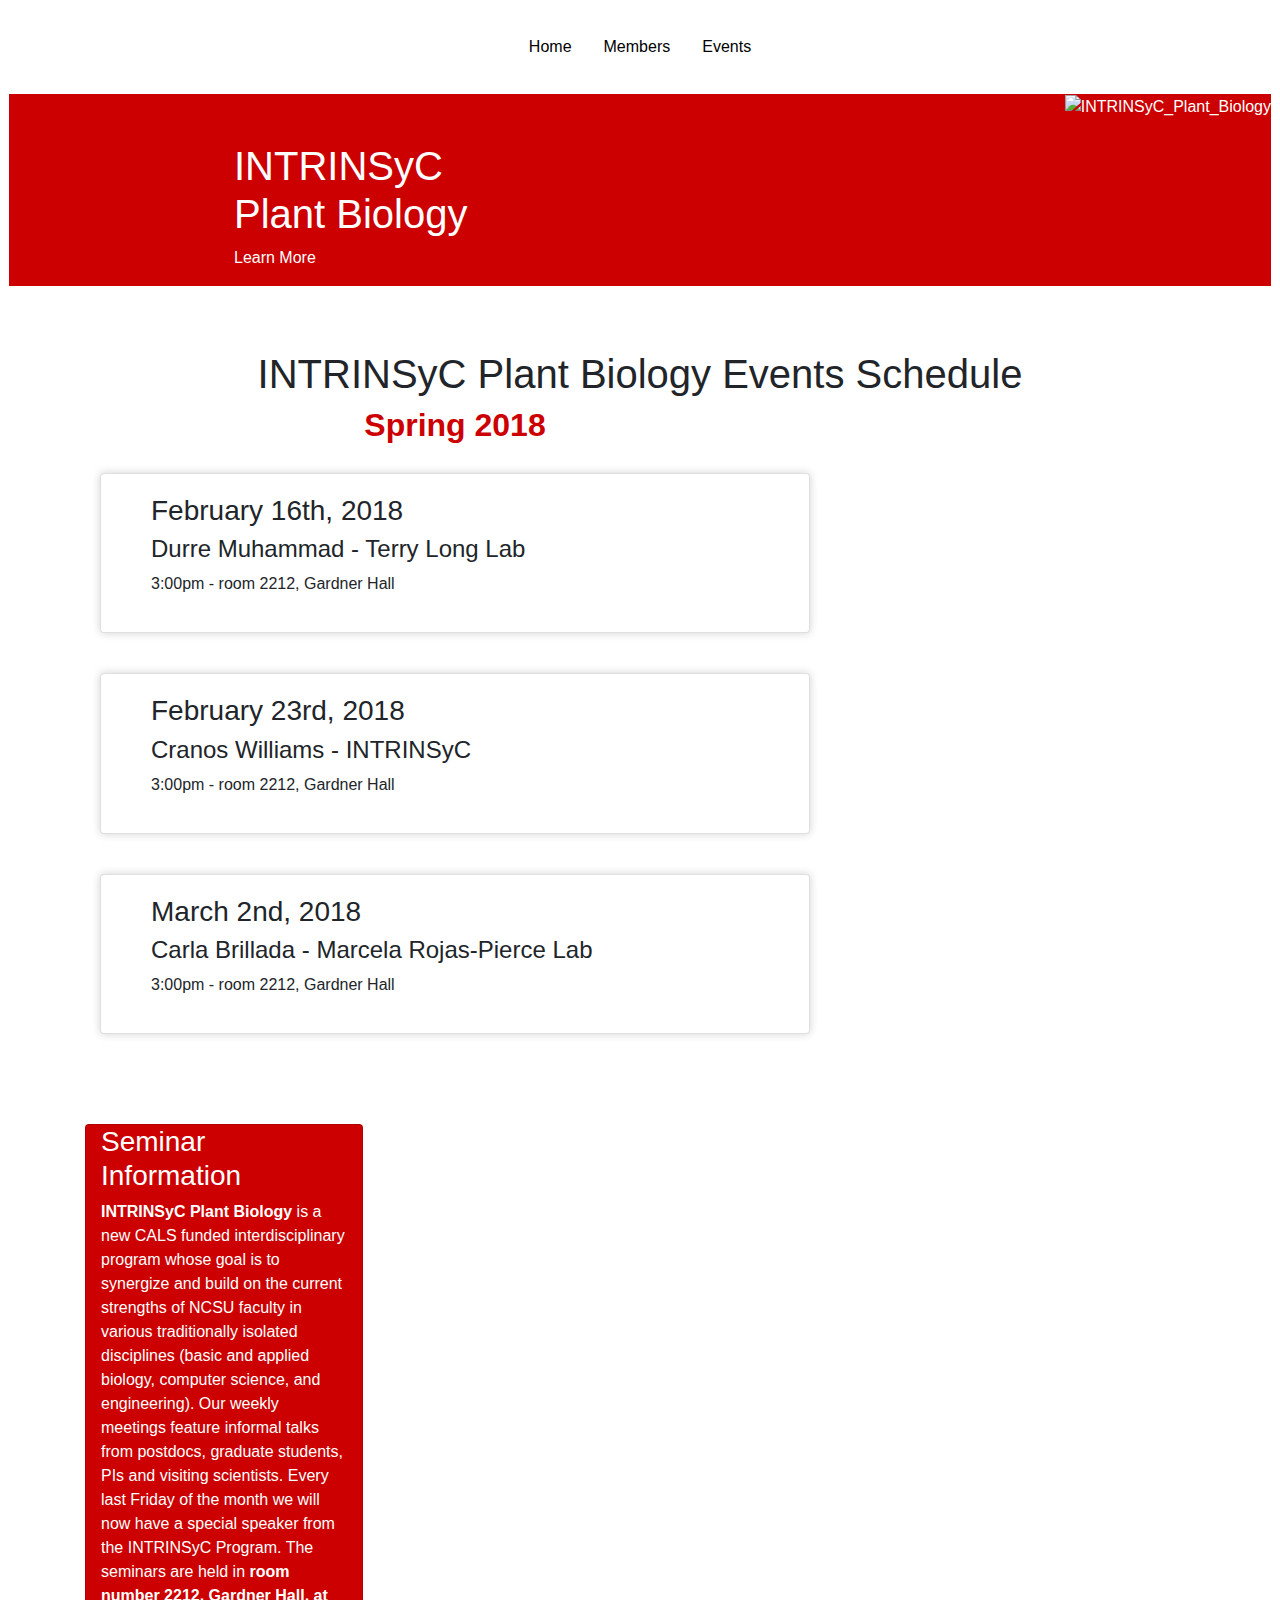
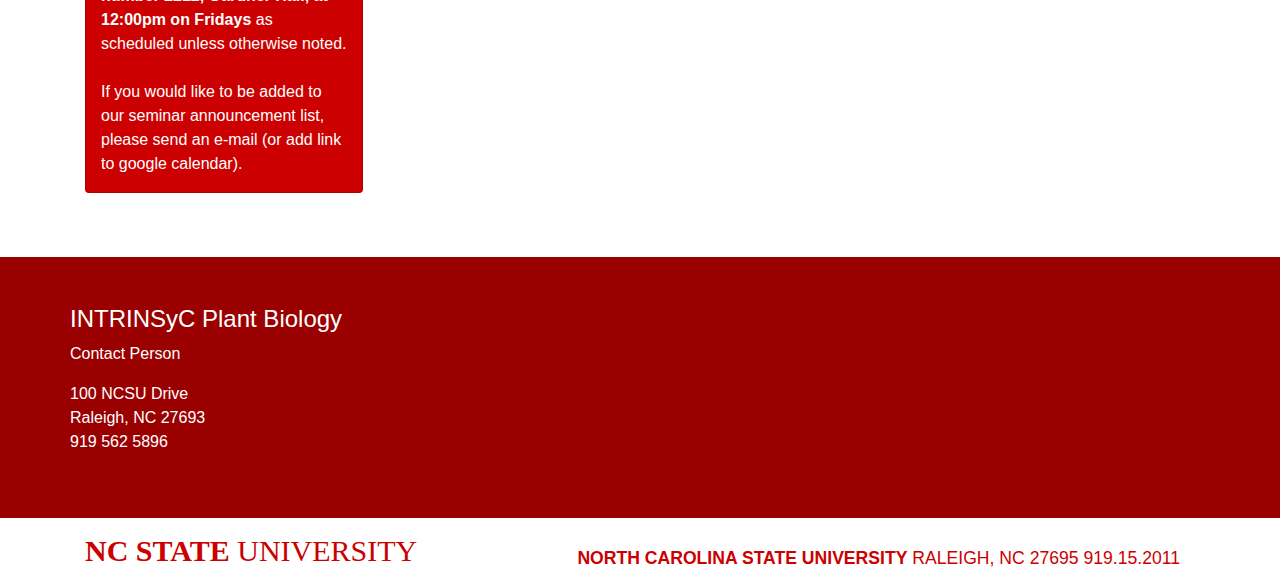
==== events.html @ d228aa4b "website" ====
<!DOCTYPE html>
<html lang="en">

<head>
    <meta charset="utf-8">
    <meta http-equiv="X-UA-Compatible" content="IE=edge">
    <meta name="viewport" content="width=device-width, initial-scale=1">
    <title>INTRINSyC Plant Biology</title>
    <!-- Bootstrap -->
    <link rel="stylesheet" href="https://maxcdn.bootstrapcdn.com/bootstrap/4.0.0/css/bootstrap.min.css" integrity="sha384-Gn5384xqQ1aoWXA+058RXPxPg6fy4IWvTNh0E263XmFcJlSAwiGgFAW/dAiS6JXm" crossorigin="anonymous">
    <link href="https://cdn.ncsu.edu/brand-assets/bootstrap/css/bootstrap.min.css" rel="stylesheet">
    <link rel="stylesheet" type="text/css" href="assets/css/style.css">
    <!-- HTML5 Shim and Respond.js IE8 support of HTML5 elements and media queries -->
    <!-- WARNING: Respond.js doesn't work if you view the page via file:// -->
    <!--[if lt IE 9]>
      <script src="https://oss.maxcdn.com/libs/html5shiv/3.7.0/html5shiv.js"></script>
      <script src="https://oss.maxcdn.com/libs/respond.js/1.4.2/respond.min.js"></script>
    <![endif]-->
</head>

<body>
    <div id="ncstate-utility-bar showBrick=0"></div>
    <header>
        <nav>
            <ul class="nav justify-content-center">
                <li class="nav-item">
                    <a class="nav-link active" href="index.html">Home</a>
                </li>
                <li class="nav-item">
                    <a class="nav-link" href="memberlabs.html">Members</a>
                </li>
                <li class="nav-item">
                    <a class="nav-link" href="events.html">Events</a>
                </li>
            </ul>
        </nav>
    </header>
    <header class="landing-header">
        <!-- <div class="container"> -->
            <div class="row">
            <div class="col-lg-6 top-section">
                <h1>INTRINSyC <br>Plant Biology</h1>
                <p><a href="index.html" class="learn-link">Learn More</a></p>
            </div>
            <div class="col-lg-6">
                <picture>
                    <img src="https://web.ncsu.edu/ncstate-theme-demo/wp-content/uploads/2014/06/copperwolves1.jpg" class="img-responsive" alt="INTRINSyC_Plant_Biology">
                </picture>
            </div>
        </div>
        <!-- </div> -->
    </header>
    <main>
        <div class="row">
            <div class="container">
                <h1 class="text-center">INTRINSyC Plant Biology Events Schedule</h1>
                <div id="events" class="col-lg-8 col-md-7 col-sm-12"></div>
                <div class="card info-card col-lg-3 col-lg-offset-1 col-md-offset-1 col-md-5 col-sm-12">
                    <h3>Seminar Information</h3>
                    <p><b>INTRINSyC Plant Biology</b> is a new CALS funded interdisciplinary program whose goal is to synergize and build on the current strengths of NCSU faculty in various traditionally isolated disciplines (basic and applied biology, computer science, and engineering). Our weekly meetings feature informal talks from postdocs, graduate students, PIs and visiting scientists. Every last Friday of the month we will now have a special speaker from the INTRINSyC Program. The seminars are held in <b>room number 2212, Gardner Hall, at 12:00pm on Fridays</b> as scheduled unless otherwise noted. <br><br>If you would like to be added to our seminar announcement list, please send an e-mail (or add link to google calendar).
                </div>
            </div>
        </div>
<!--         <div class="container calendar">
            <iframe src="https://calendar.google.com/calendar/embed?src=j2bu650tg4dj9j7ijab3d9jnrg%40group.calendar.google.com&ctz=America%2FNew_York" style="border: 0" width="800" height="600" frameborder="0" scrolling="no"></iframe>
        </div> -->
    </main>
    <footer>
        <div class="container main-footer">
            <div class="footer-address">
                <h4>INTRINSyC Plant Biology</h4>
                <p>Contact Person</p>
                <address>100 NCSU Drive
                    <br> Raleigh, NC 27693
                    <br> 919 562 5896
                </address>
            </div>
        </div>
        <div class="sub-footer">
            <div class="container">
                <h4><strong>NC STATE</strong> UNIVERSITY</h4>
                <address>
                    <span><strong>NORTH CAROLINA STATE UNIVERSITY</strong></span>
                    <span>RALEIGH, NC 27695</span>
                    <span>919.15.2011</span>
                </address>
            </div>
        </div>
    </footer>
    <!-- jQuery (necessary for Bootstrap's JavaScript plugins) -->
    <script src="https://ajax.googleapis.com/ajax/libs/jquery/2.1.0/jquery.min.js"></script>
    <script src="https://code.jquery.com/jquery-3.2.1.slim.min.js" integrity="sha384-KJ3o2DKtIkvYIK3UENzmM7KCkRr/rE9/Qpg6aAZGJwFDMVNA/GpGFF93hXpG5KkN" crossorigin="anonymous"></script>
    <script src="https://cdnjs.cloudflare.com/ajax/libs/popper.js/1.12.9/umd/popper.min.js" integrity="sha384-ApNbgh9B+Y1QKtv3Rn7W3mgPxhU9K/ScQsAP7hUibX39j7fakFPskvXusvfa0b4Q" crossorigin="anonymous"></script>
    <script src="https://maxcdn.bootstrapcdn.com/bootstrap/4.0.0/js/bootstrap.min.js" integrity="sha384-JZR6Spejh4U02d8jOt6vLEHfe/JQGiRRSQQxSfFWpi1MquVdAyjUar5+76PVCmYl" crossorigin="anonymous"></script>
    <!-- Include all compiled plugins (below), or include individual files as needed -->
    <script src="https://cdn.ncsu.edu/brand-assets/bootstrap/js/bootstrap.min.js"></script>
    <!-- NCSU utility bar -->
    <script src="https://cdn.ncsu.edu/brand-assets/utility-bar/ub.php?googleCustomSearchCode=[INSERT CUSTOM SEARCH CODE]&placeholder=[search ncsu.edu]&maxWidth=1100&color=gray&showBrick=1"></script>
    <script type="text/javascript" src="./assets/js/app.js"></script>
</body>

</html>
---- assets/css/style.css ----
picture {
    float: right;
}

main {
    margin: 4em 0;
}

nav {
    padding: 1.7em 0;
}

nav li a {
    color: #000;
}

nav li a:hover {
    border-bottom: 2px solid #cc0000;
    background-color: #fff;
    color: #000;
}

footer {
    color: #fff;
    background-color: #9a0000;
    clear: both;
    margin: auto;
    position: relative;
}

h1 {
	font-family: UniversCondensed,Arial,sans-serif;
}

.landing-header {
    background-color: #c00;
    color: #fff;
    margin: 0 9px;
}

.top-section {
    padding-top: 3em;
    padding-left: 15em;
}

.phone {
    font-weight: 600;
}

.learn-link {
	color: #fff;
}

.season-text {
	font-family: UniversCondensed,Arial,sans-serif;
	font-weight: 700;
	padding-bottom: 20px;
	color: #c00;
}

.main-footer {
    padding: 3em 0;
}

.sub-footer {
    background-color: #fff;
    color: #c00;
    padding: 15px 0;
}

.sub-footer address {
    float: right;
    max-height: 40px;
    padding: 0 15px;
    font-size: 1.1em;
    line-height: 1.8;
    margin: 0;
    padding-top: 10px;
}

.sub-footer h4 {
    float: left;
    font-family: UniversCondensed;
    font-size: 30px;
    margin: 0;
}

.card-footer {
    background-color: #fff;
}

.footer2 {
    border-top: none;
}

.weblink {
    display: block;
}

.event-card {
	padding-left: 30px;
    margin-bottom: 40px;
    box-shadow: 0 0 8px rgba(33, 33, 33, .2);
    transition: box-shadow .3s;
}

.event-card:hover {
    box-shadow: 0 0 20px rgba(33, 33, 33, .2);
}

.member-card {
	padding-bottom: 20px;
	margin-bottom: 30px;
    box-shadow: 0 0 8px rgba(33, 33, 33, .2);
    transition: box-shadow .3s;	
}

.card-block {
	padding-left: 15px;
}

.member-card:hover {
    box-shadow: 0 0 20px rgba(33, 33, 33, .2);	
}

.info-card {
	background-color: #c00;
	color: white;
	margin-top: 90px;
}

.calendar {
    margin-top: 150px;
}

#memberLabs {
	padding-top: 50px;
}
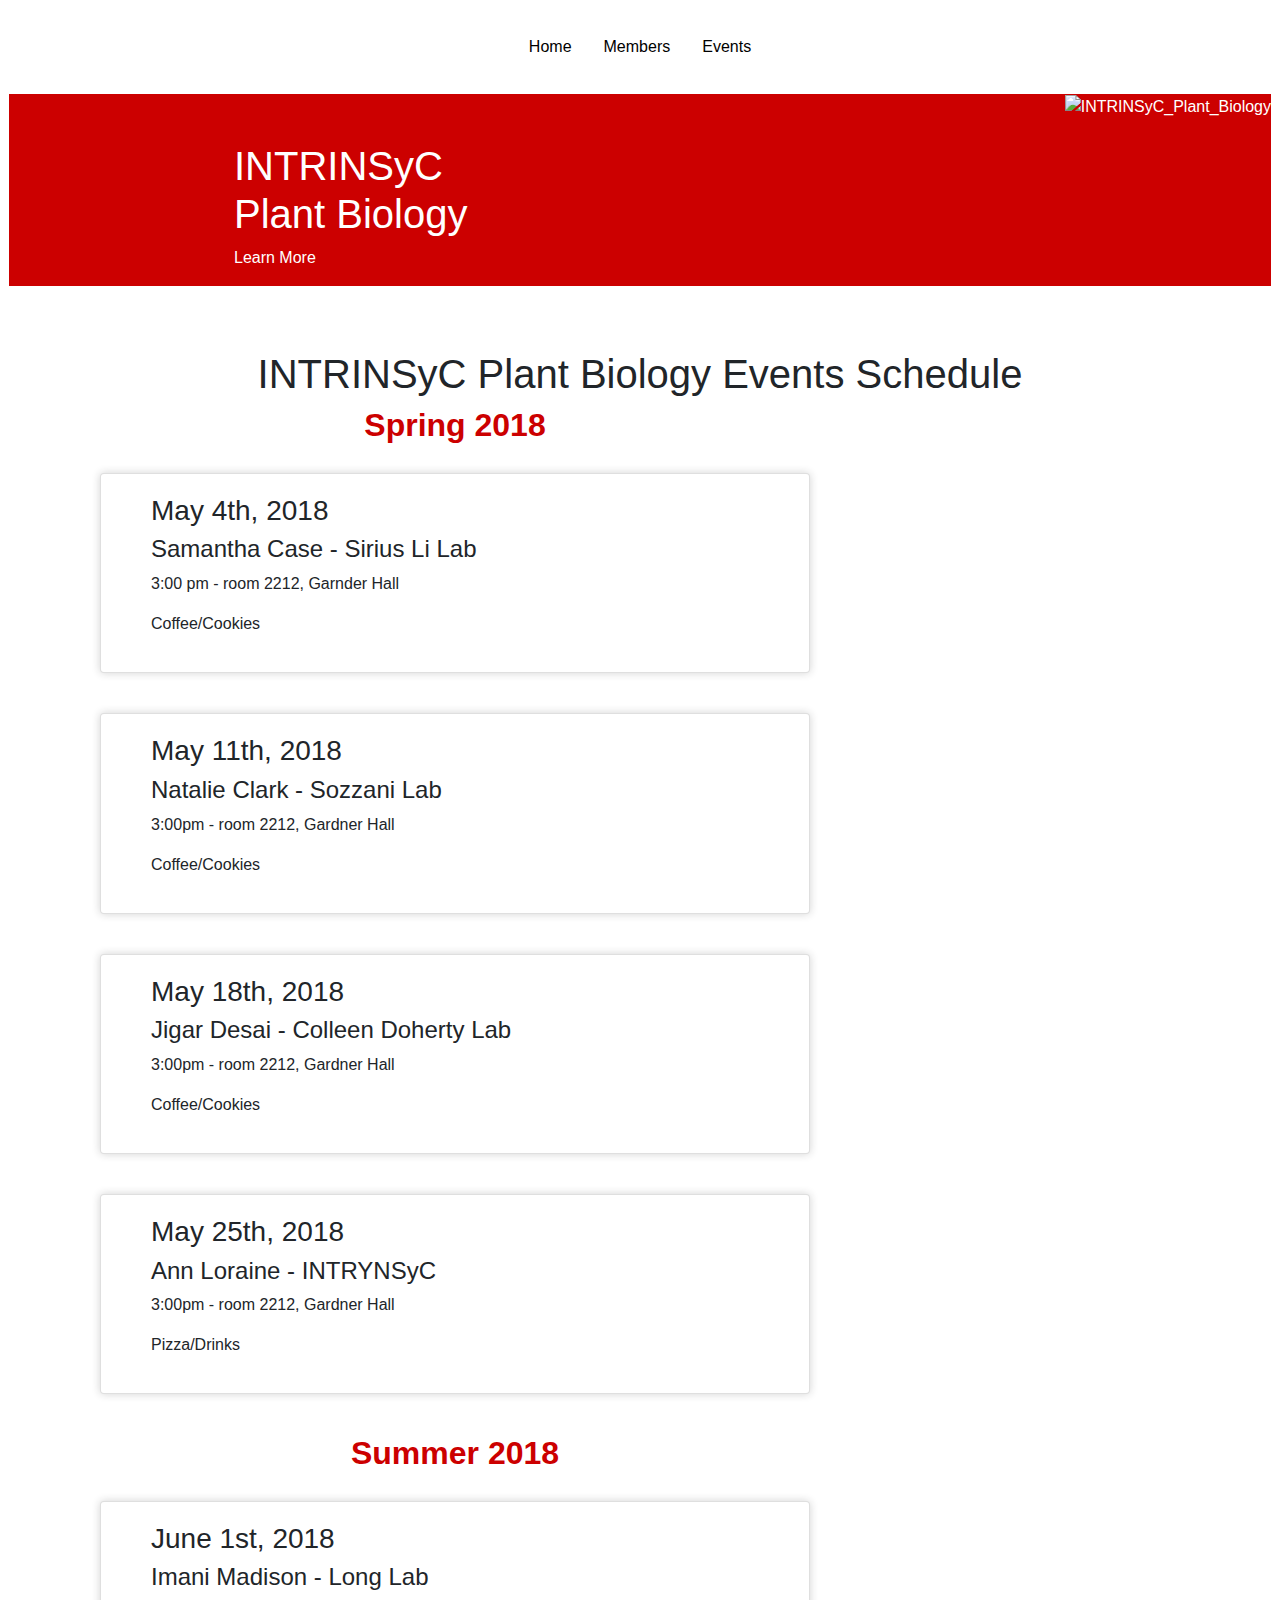
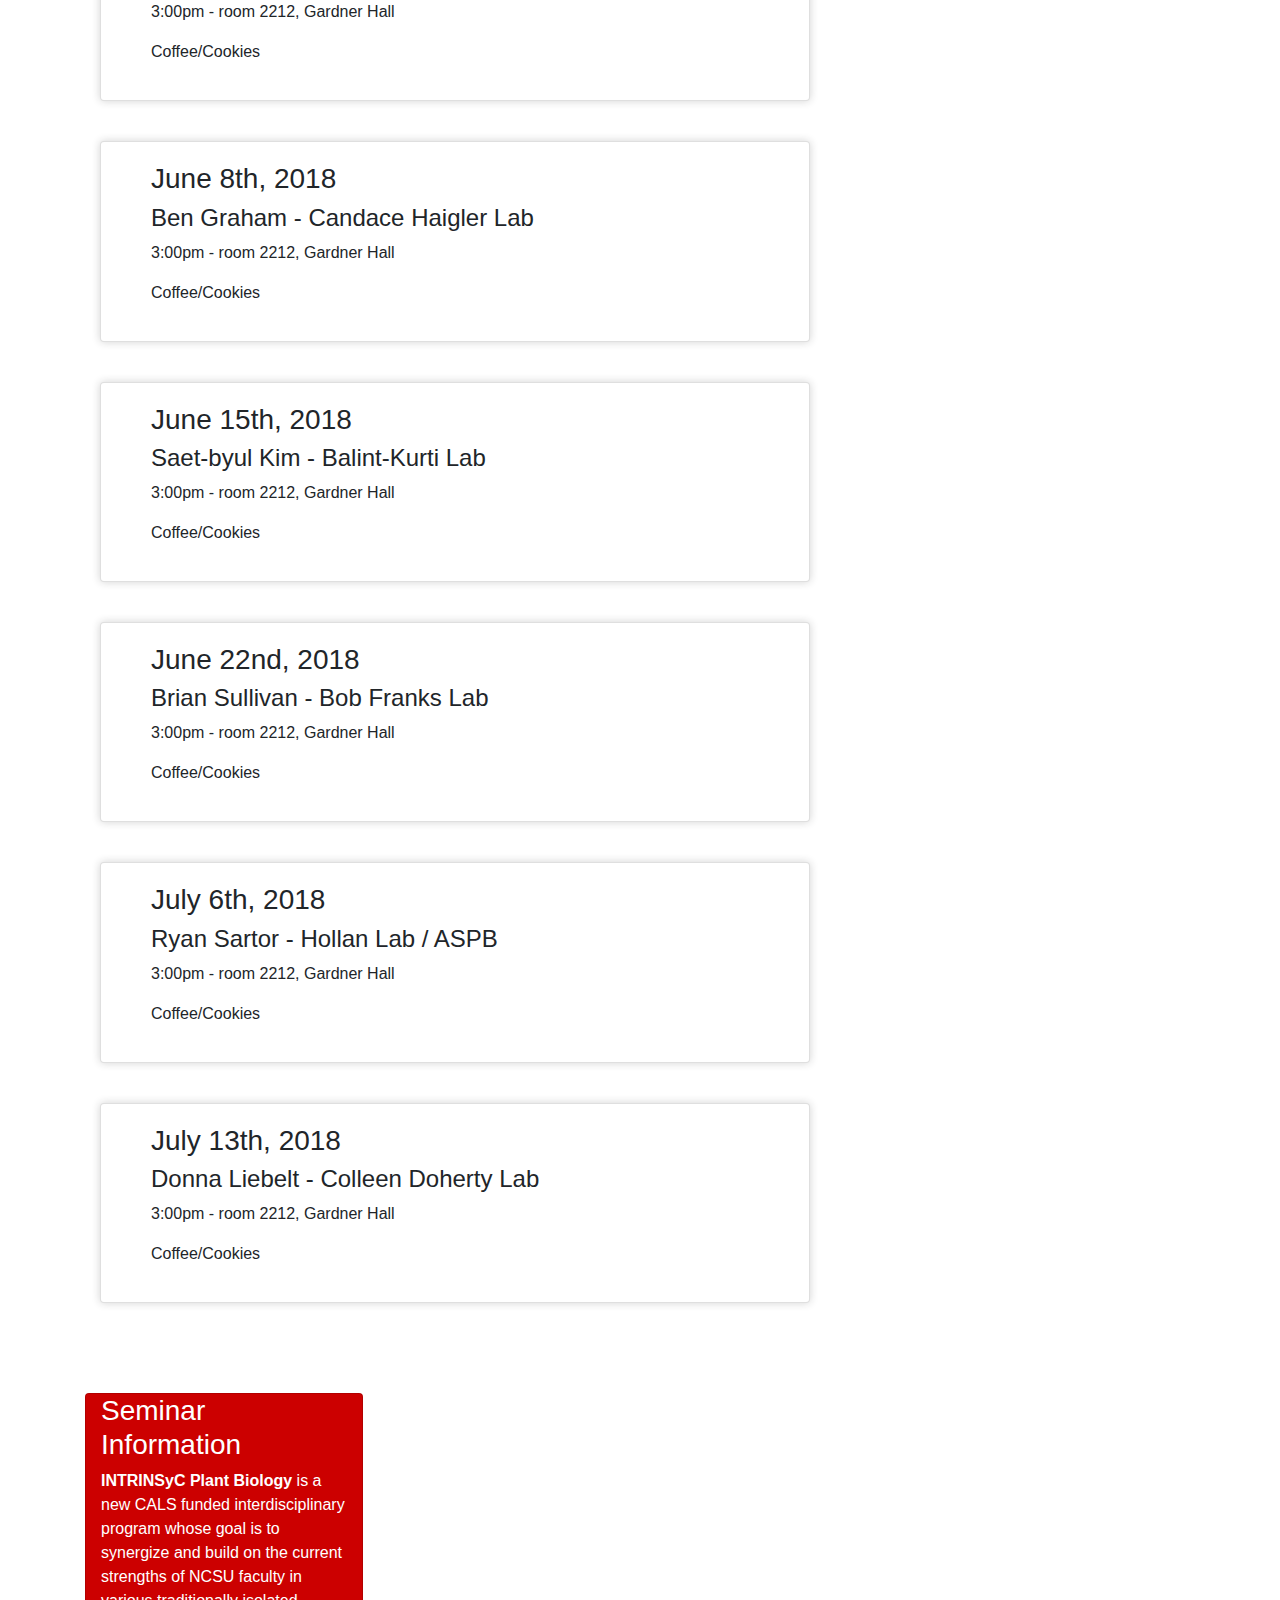
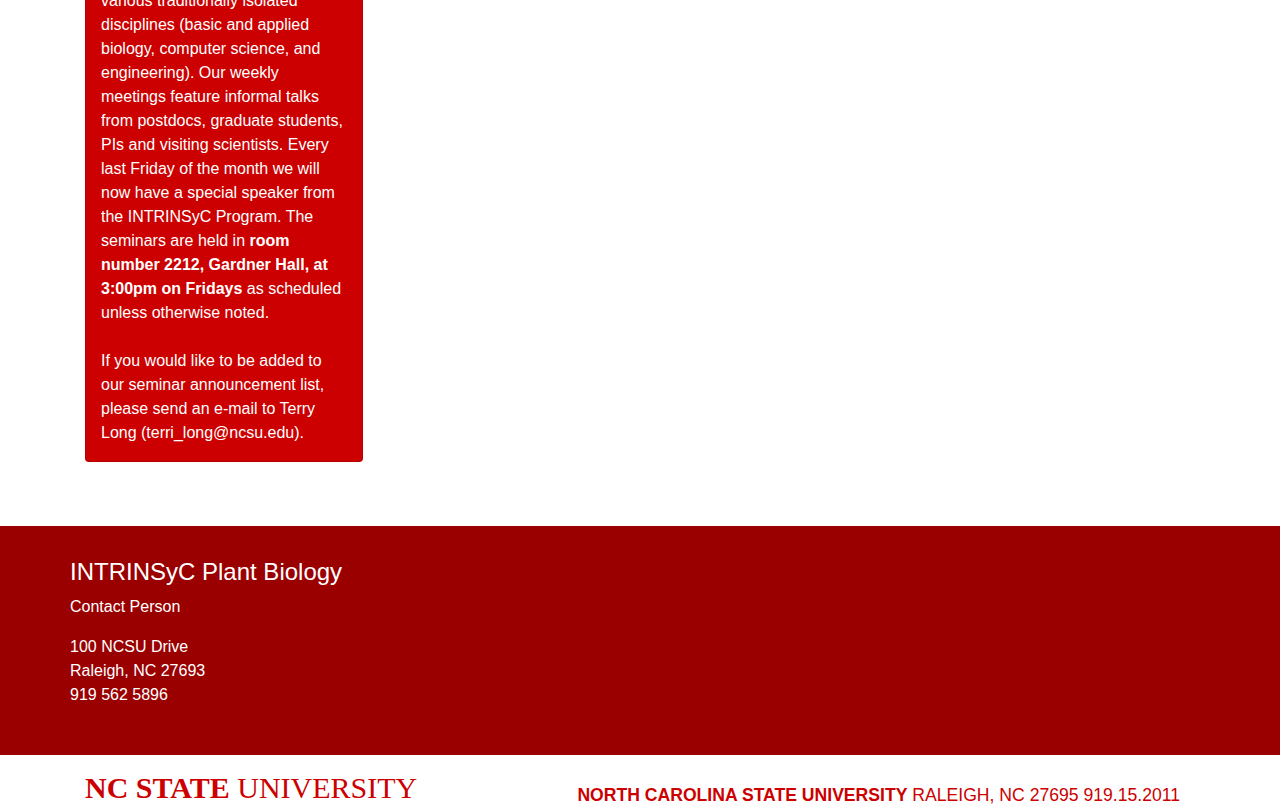
==== commit 38d98bbe: "changed event display" ====
--- a/events.html
+++ b/events.html
@@ -57,7 +57,7 @@
                 <div id="events" class="col-lg-8 col-md-7 col-sm-12"></div>
                 <div class="card info-card col-lg-3 col-lg-offset-1 col-md-offset-1 col-md-5 col-sm-12">
                     <h3>Seminar Information</h3>
-                    <p><b>INTRINSyC Plant Biology</b> is a new CALS funded interdisciplinary program whose goal is to synergize and build on the current strengths of NCSU faculty in various traditionally isolated disciplines (basic and applied biology, computer science, and engineering). Our weekly meetings feature informal talks from postdocs, graduate students, PIs and visiting scientists. Every last Friday of the month we will now have a special speaker from the INTRINSyC Program. The seminars are held in <b>room number 2212, Gardner Hall, at 12:00pm on Fridays</b> as scheduled unless otherwise noted. <br><br>If you would like to be added to our seminar announcement list, please send an e-mail (or add link to google calendar).
+                    <p><b>INTRINSyC Plant Biology</b> is a new CALS funded interdisciplinary program whose goal is to synergize and build on the current strengths of NCSU faculty in various traditionally isolated disciplines (basic and applied biology, computer science, and engineering). Our weekly meetings feature informal talks from postdocs, graduate students, PIs and visiting scientists. Every last Friday of the month we will now have a special speaker from the INTRINSyC Program. The seminars are held in <b>room number 2212, Gardner Hall, at 3:00pm on Fridays</b> as scheduled unless otherwise noted. <br><br>If you would like to be added to our seminar announcement list, please send an e-mail to Terry Long (terri_long@ncsu.edu).
                 </div>
             </div>
         </div>
--- a/assets/css/style.css
+++ b/assets/css/style.css
@@ -32,6 +32,21 @@
 	font-family: UniversCondensed,Arial,sans-serif;
 }
 
+button {
+    background-color: #c00;
+    margin-bottom: 20px;
+    width: 200px;
+}
+
+button a {
+    color: #fff;
+}
+
+.btn {
+    display: block;
+    margin-bottom: 20px;
+}
+
 .landing-header {
     background-color: #c00;
     color: #fff;
@@ -59,7 +74,11 @@
 }
 
 .main-footer {
-    padding: 3em 0;
+    padding: 2em 0;
+}
+
+.social {
+    margin-top: 22px;
 }
 
 .sub-footer {
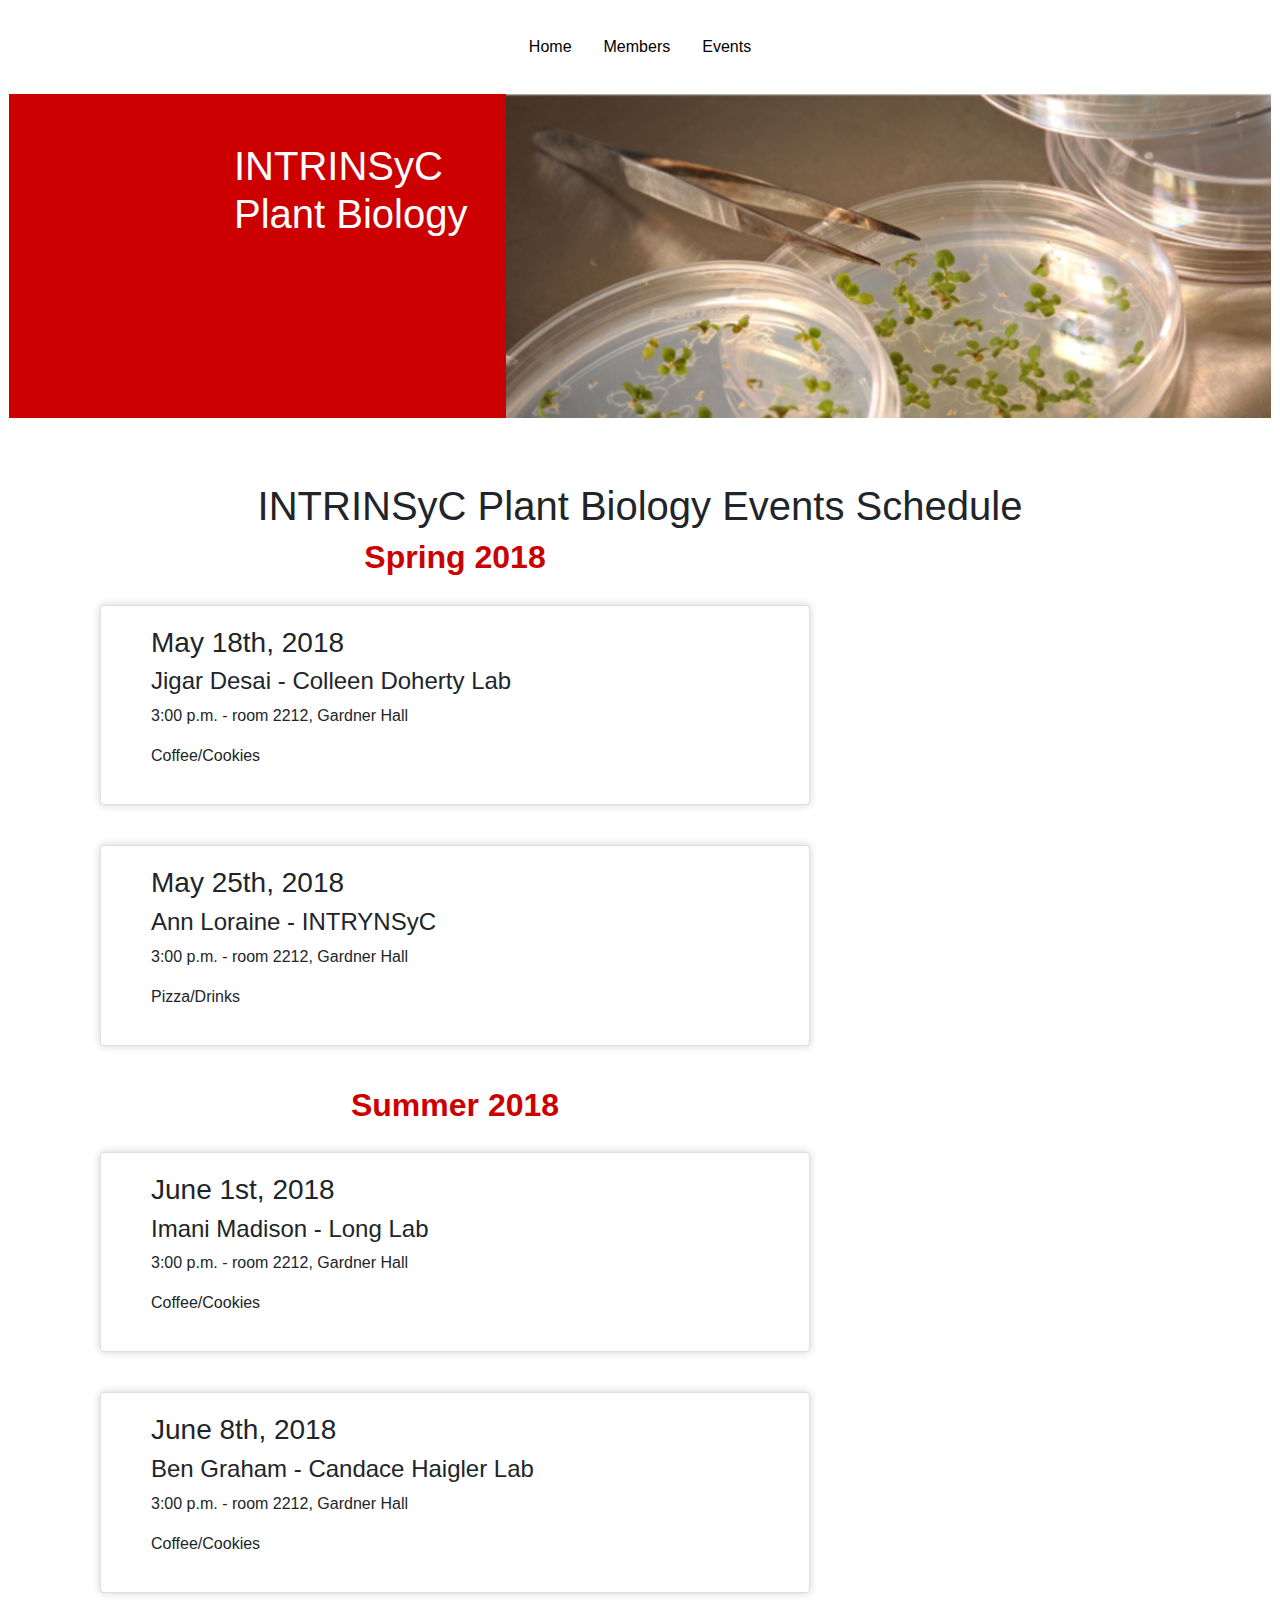
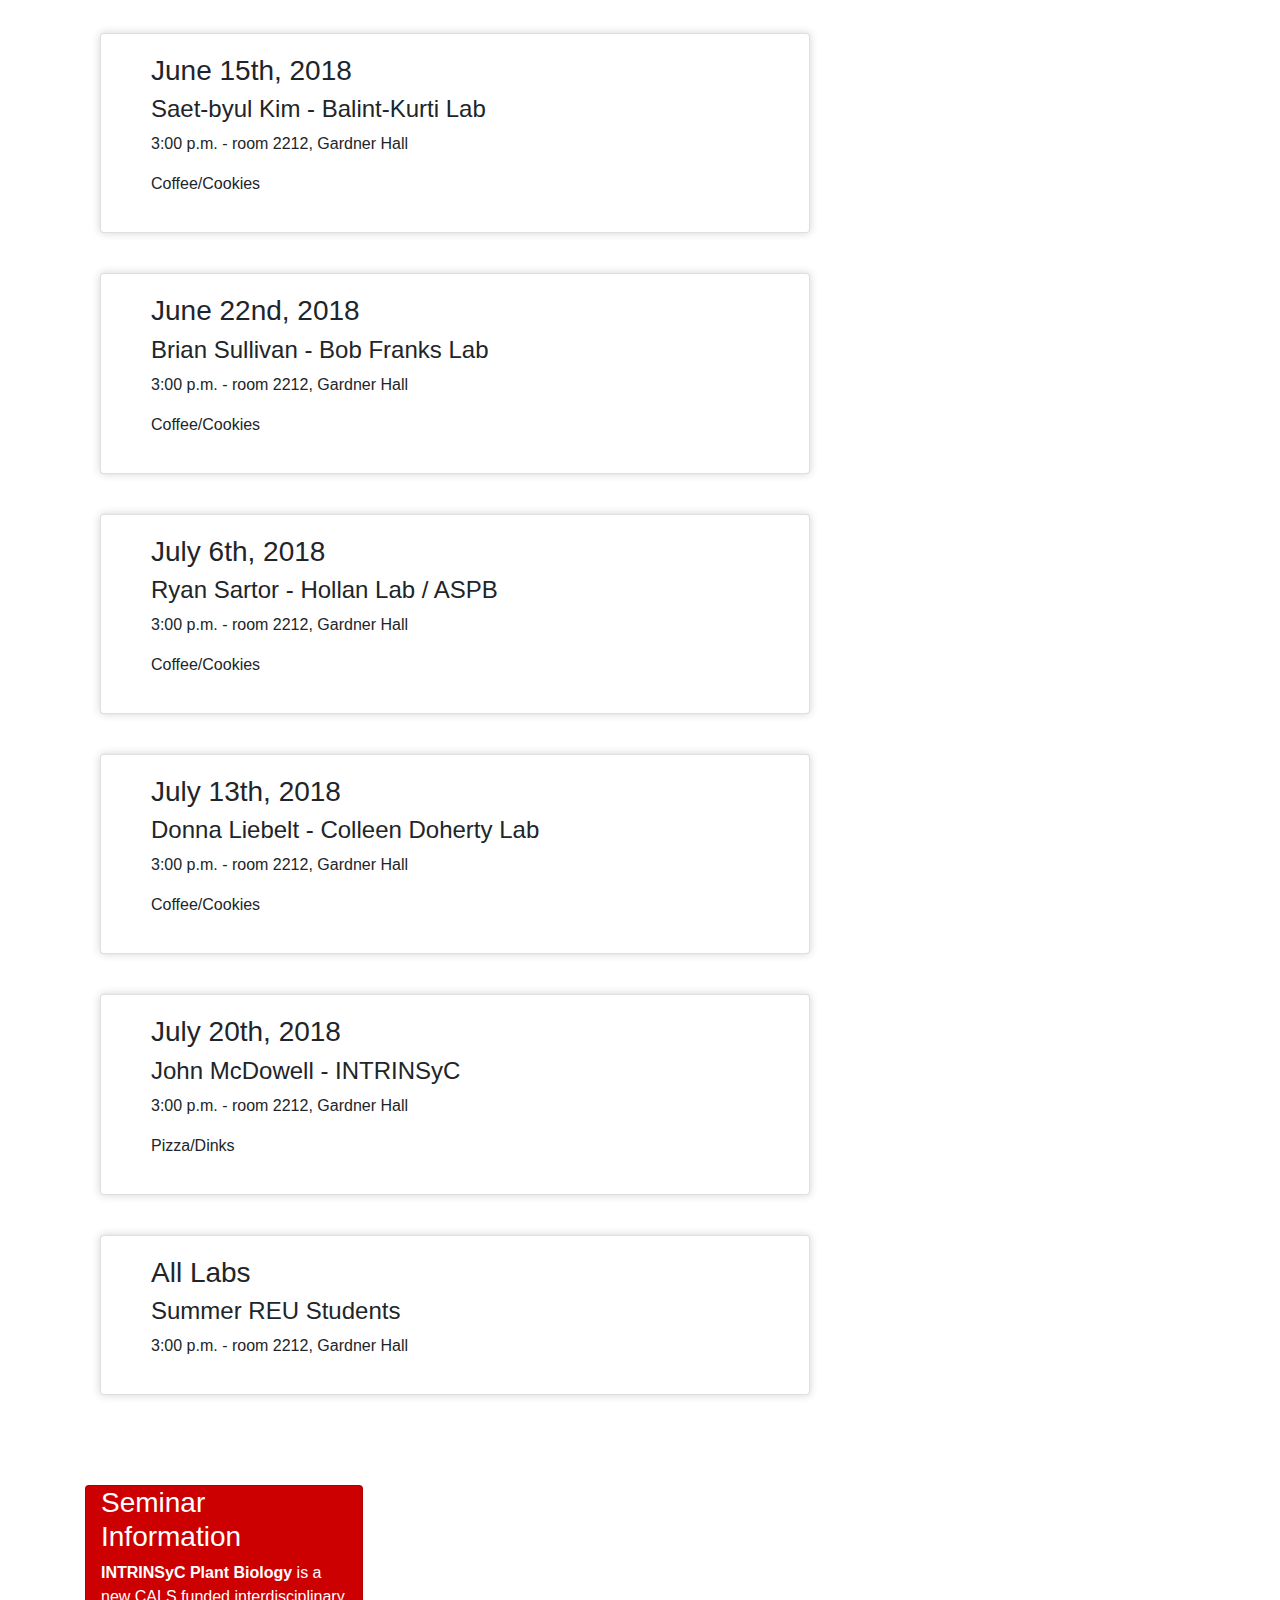
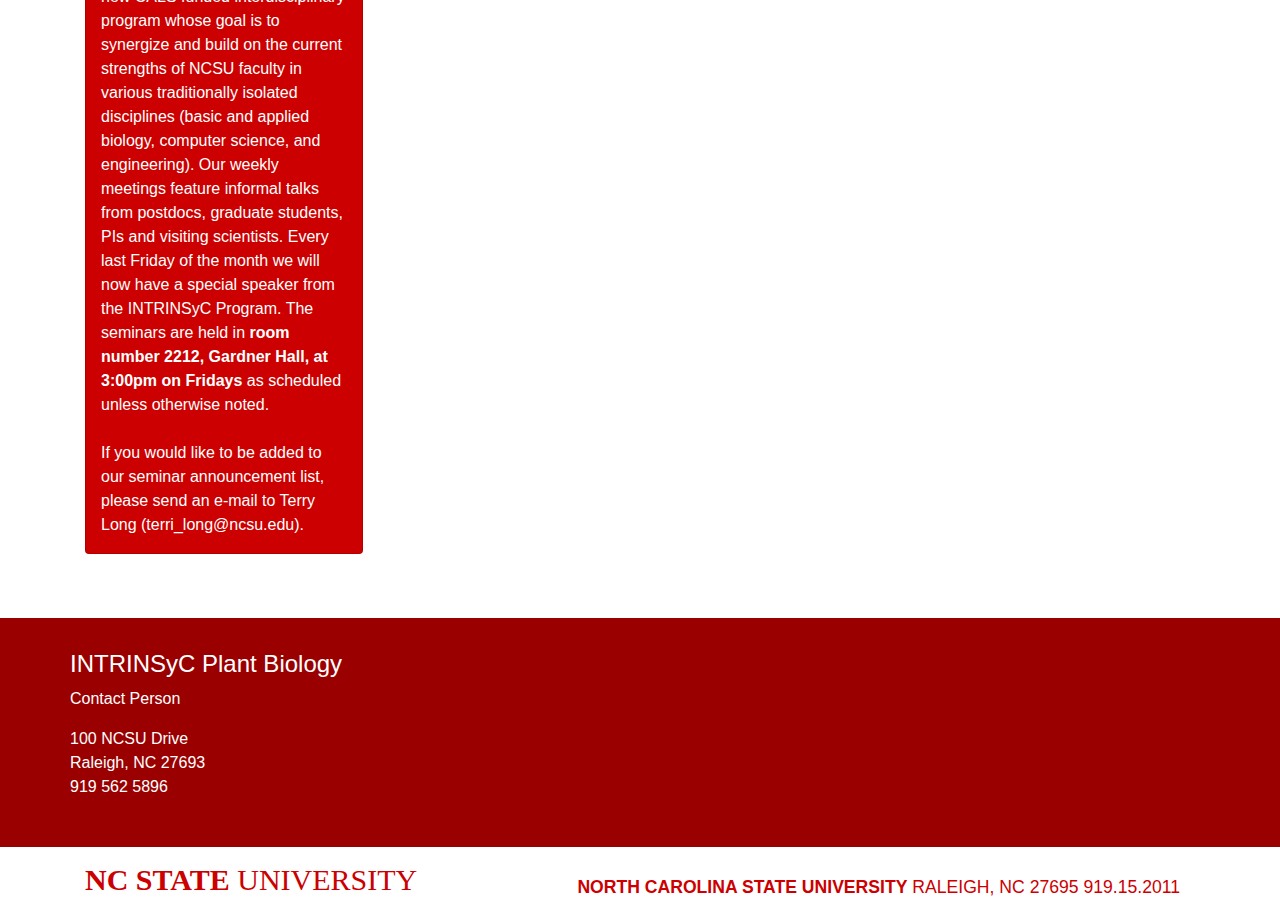
==== commit 1b0c9e84: "images" ====
--- a/events.html
+++ b/events.html
@@ -1,10 +1,9 @@
 <!DOCTYPE html>
 <html lang="en">
-
 <head>
     <meta charset="utf-8">
     <meta http-equiv="X-UA-Compatible" content="IE=edge">
-    <meta name="viewport" content="width=device-width, initial-scale=1">
+    <meta name="viewport" content="width=device-width, initial-scale=1, shrink-to-fit=no">
     <title>INTRINSyC Plant Biology</title>
     <!-- Bootstrap -->
     <link rel="stylesheet" href="https://maxcdn.bootstrapcdn.com/bootstrap/4.0.0/css/bootstrap.min.css" integrity="sha384-Gn5384xqQ1aoWXA+058RXPxPg6fy4IWvTNh0E263XmFcJlSAwiGgFAW/dAiS6JXm" crossorigin="anonymous">
@@ -19,7 +18,8 @@
 </head>
 
 <body>
-    <div id="ncstate-utility-bar showBrick=0"></div>
+    <!-- navbar as specified by NCSU -->
+    <div id="ncstate-utility-bar" class="ncstate-utility-bar gray" role="naviation" aria-label="NC State Brand Utility Bar"></div>
     <header>
         <nav>
             <ul class="nav justify-content-center">
@@ -35,21 +35,20 @@
             </ul>
         </nav>
     </header>
+
     <header class="landing-header">
-        <!-- <div class="container"> -->
-            <div class="row">
+        <div class="row">
             <div class="col-lg-6 top-section">
                 <h1>INTRINSyC <br>Plant Biology</h1>
-                <p><a href="index.html" class="learn-link">Learn More</a></p>
             </div>
-            <div class="col-lg-6">
+            <div class="col-lg-6 img-header">
                 <picture>
-                    <img src="https://web.ncsu.edu/ncstate-theme-demo/wp-content/uploads/2014/06/copperwolves1.jpg" class="img-responsive" alt="INTRINSyC_Plant_Biology">
+                    <img src="assets/images/petri2.png" class="img-responsive" alt="INTRINSyC_Plant_Biology">
                 </picture>
             </div>
         </div>
-        <!-- </div> -->
     </header>
+
     <main>
         <div class="row">
             <div class="container">
@@ -61,10 +60,8 @@
                 </div>
             </div>
         </div>
-<!--         <div class="container calendar">
-            <iframe src="https://calendar.google.com/calendar/embed?src=j2bu650tg4dj9j7ijab3d9jnrg%40group.calendar.google.com&ctz=America%2FNew_York" style="border: 0" width="800" height="600" frameborder="0" scrolling="no"></iframe>
-        </div> -->
     </main>
+
     <footer>
         <div class="container main-footer">
             <div class="footer-address">
@@ -87,6 +84,7 @@
             </div>
         </div>
     </footer>
+
     <!-- jQuery (necessary for Bootstrap's JavaScript plugins) -->
     <script src="https://ajax.googleapis.com/ajax/libs/jquery/2.1.0/jquery.min.js"></script>
     <script src="https://code.jquery.com/jquery-3.2.1.slim.min.js" integrity="sha384-KJ3o2DKtIkvYIK3UENzmM7KCkRr/rE9/Qpg6aAZGJwFDMVNA/GpGFF93hXpG5KkN" crossorigin="anonymous"></script>
--- a/assets/css/style.css
+++ b/assets/css/style.css
@@ -116,6 +116,10 @@
     display: block;
 }
 
+.img-header {
+    padding-left: 0px;
+}
+
 .event-card {
 	padding-left: 30px;
     margin-bottom: 40px;
